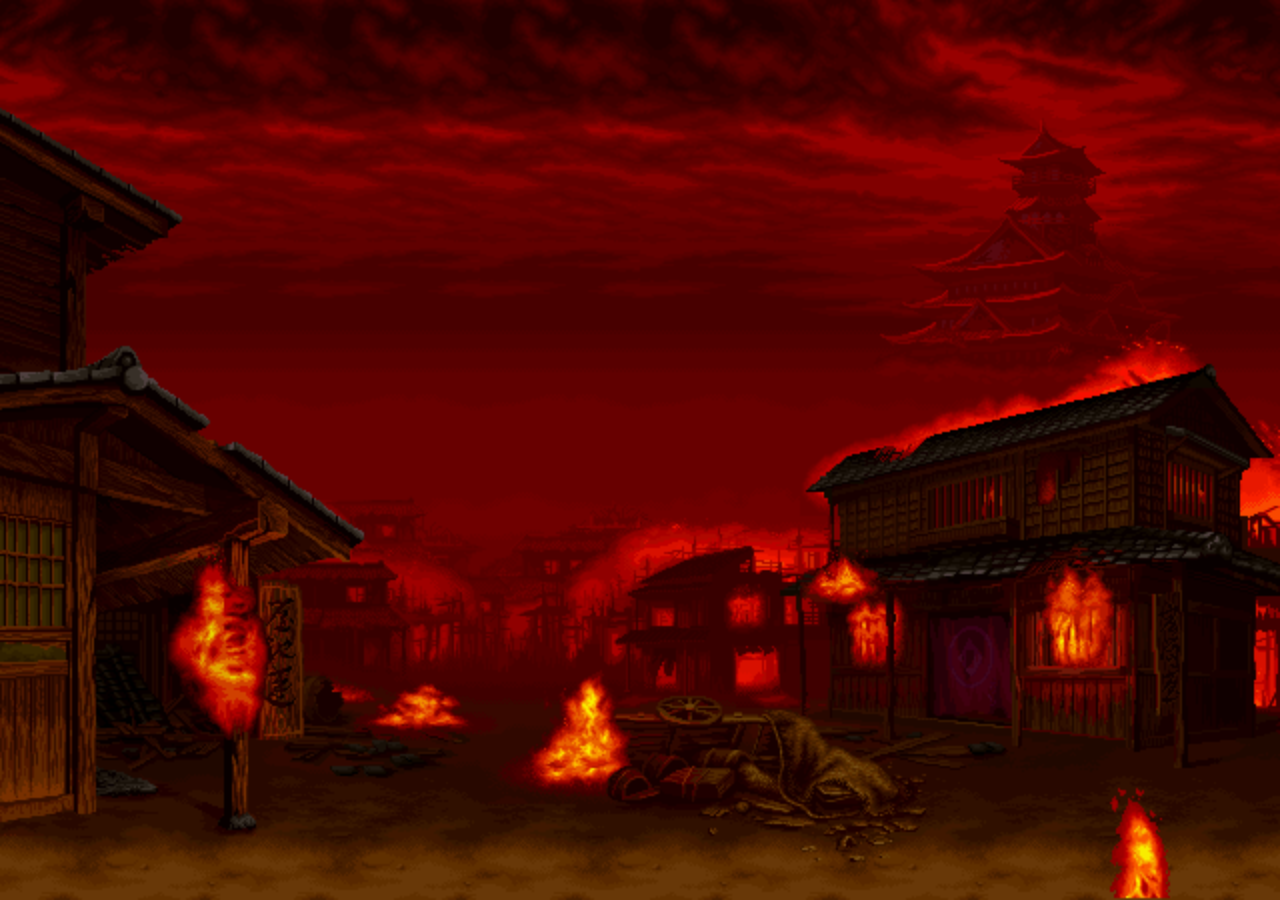
==== Class-20/index.html @ 08c1ebe9 "anim" ====
<!DOCTYPE html>
<html lang="en">
<head>
    <meta charset="UTF-8">
    <meta name="viewport" content="width=device-width, initial-scale=1.0">
    <title>Document</title>
    <link rel="stylesheet" href="style.css">
</head>
<body>
    <div class="container">
        <img src="https://www.fightersgeneration.com/characters/alicestance.gif" alt="" class="char" id="char1" >
        <img src="" alt="" class="char" id="char2" >
    </div2
    <script src="app.js"></script>
</body>
</html>
---- Class-20/style.css ----
*{
    box-sizing: border-box;
    margin: 0;
    padding: 0;

}
.container{
    background-image: url(images/background.gif);
    background-repeat: no-repeat;
    height: 100vh;
    background-size: cover;
    width: 100%;
    background-position : bottom;
    position: relative;
}
.char{
    position: absolute;
    bottom: 30px;
    height: 200px;
    
}
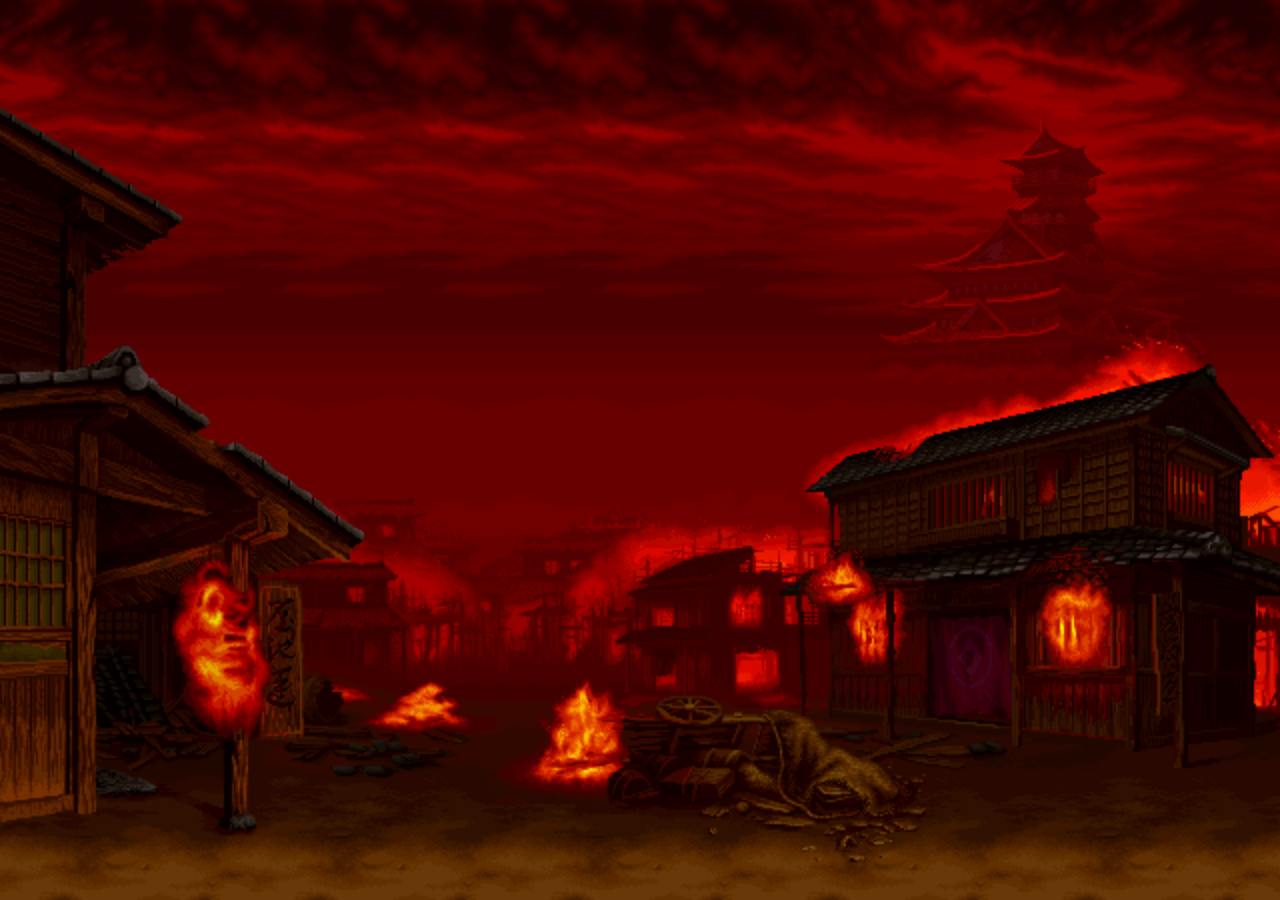
==== commit c1885ce7: "animate" ====
--- a/Class-20/index.html
+++ b/Class-20/index.html
@@ -10,7 +10,7 @@
     <div class="container">
         <img src="https://www.fightersgeneration.com/characters/alicestance.gif" alt="" class="char" id="char1" >
         <img src="" alt="" class="char" id="char2" >
-    </div2
+    </div>
     <script src="app.js"></script>
 </body>
 </html>
